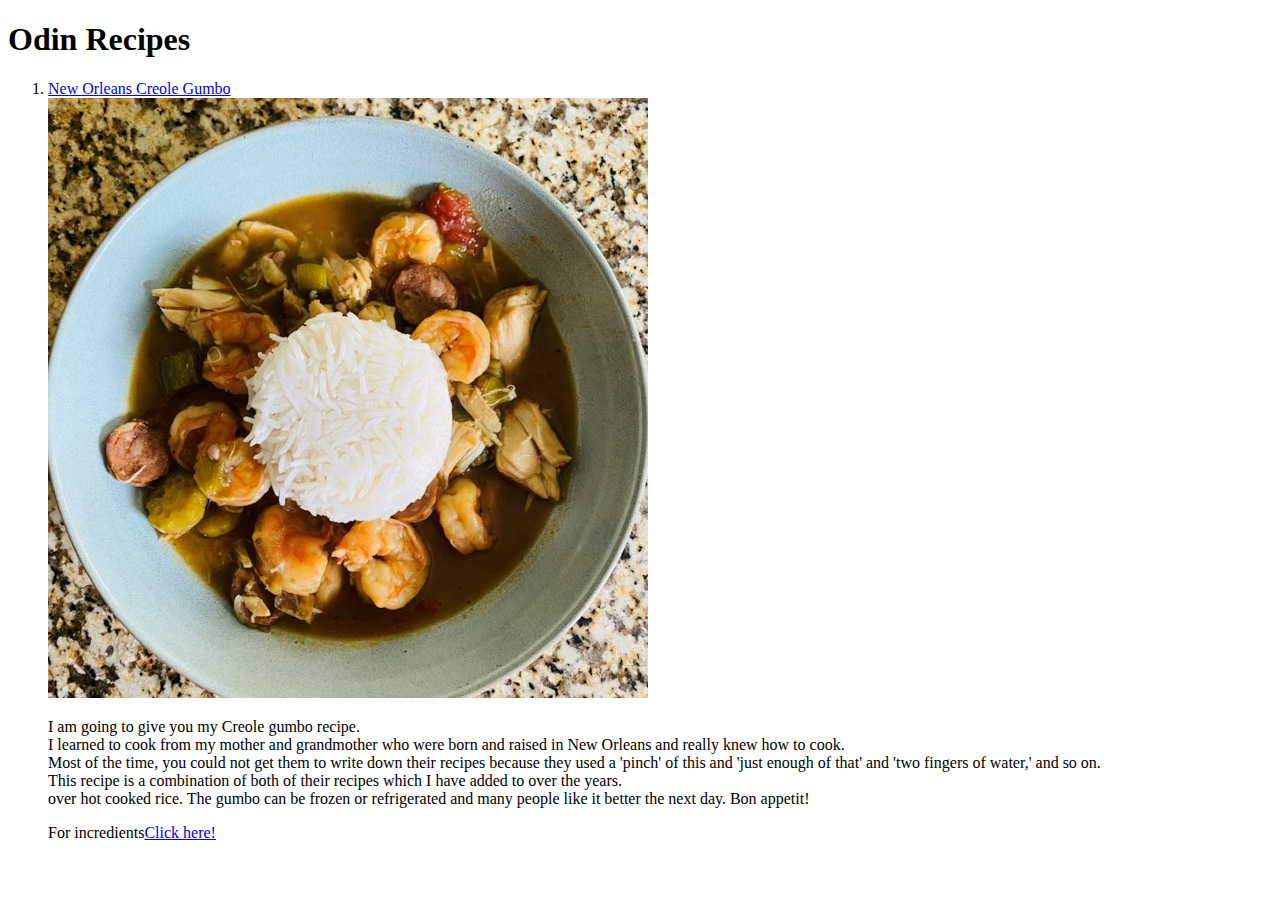
==== index.html @ 8d0160a6 "Added a recipe,Created a folder for receipes and images." ====
<!DOCTYPE html>
<html lang="en">
<head>
    <meta charset="UTF-8">
    <meta http-equiv="X-UA-Compatible" content="IE=edge">
    <meta name="viewport" content="width=device-width, initial-scale=1.0">
    <title>Odin Recipes</title>
</head>
<h1> Odin Recipes</h1>
<ol>
    <li><a href="https://www.allrecipes.com/recipe/216888/good-new-orleans-creole-gumbo/"> New Orleans Creole Gumbo</a></li>
    <img src="/img/external-content.duckduckgo.com.jpeg">
    <p>   
    I am going to give you my Creole gumbo recipe.<br> I learned to cook from my mother and grandmother who were born and raised in New Orleans and really knew how to cook. <br>Most of the time, you could not get them to write down their recipes because they used a 'pinch' of this and 'just enough of that' and 'two fingers of water,' and so on.<br>This recipe is a combination of both of their recipes which I have added to over the years. <br> over hot cooked rice. The gumbo can be frozen or refrigerated and many people like it better the next day. Bon appetit!
    </p>
    <p>For incredients<a href="recipies/gumbo.html">Click here!</a></p>

</ol>


<body> 
    
    
</body>
</html>
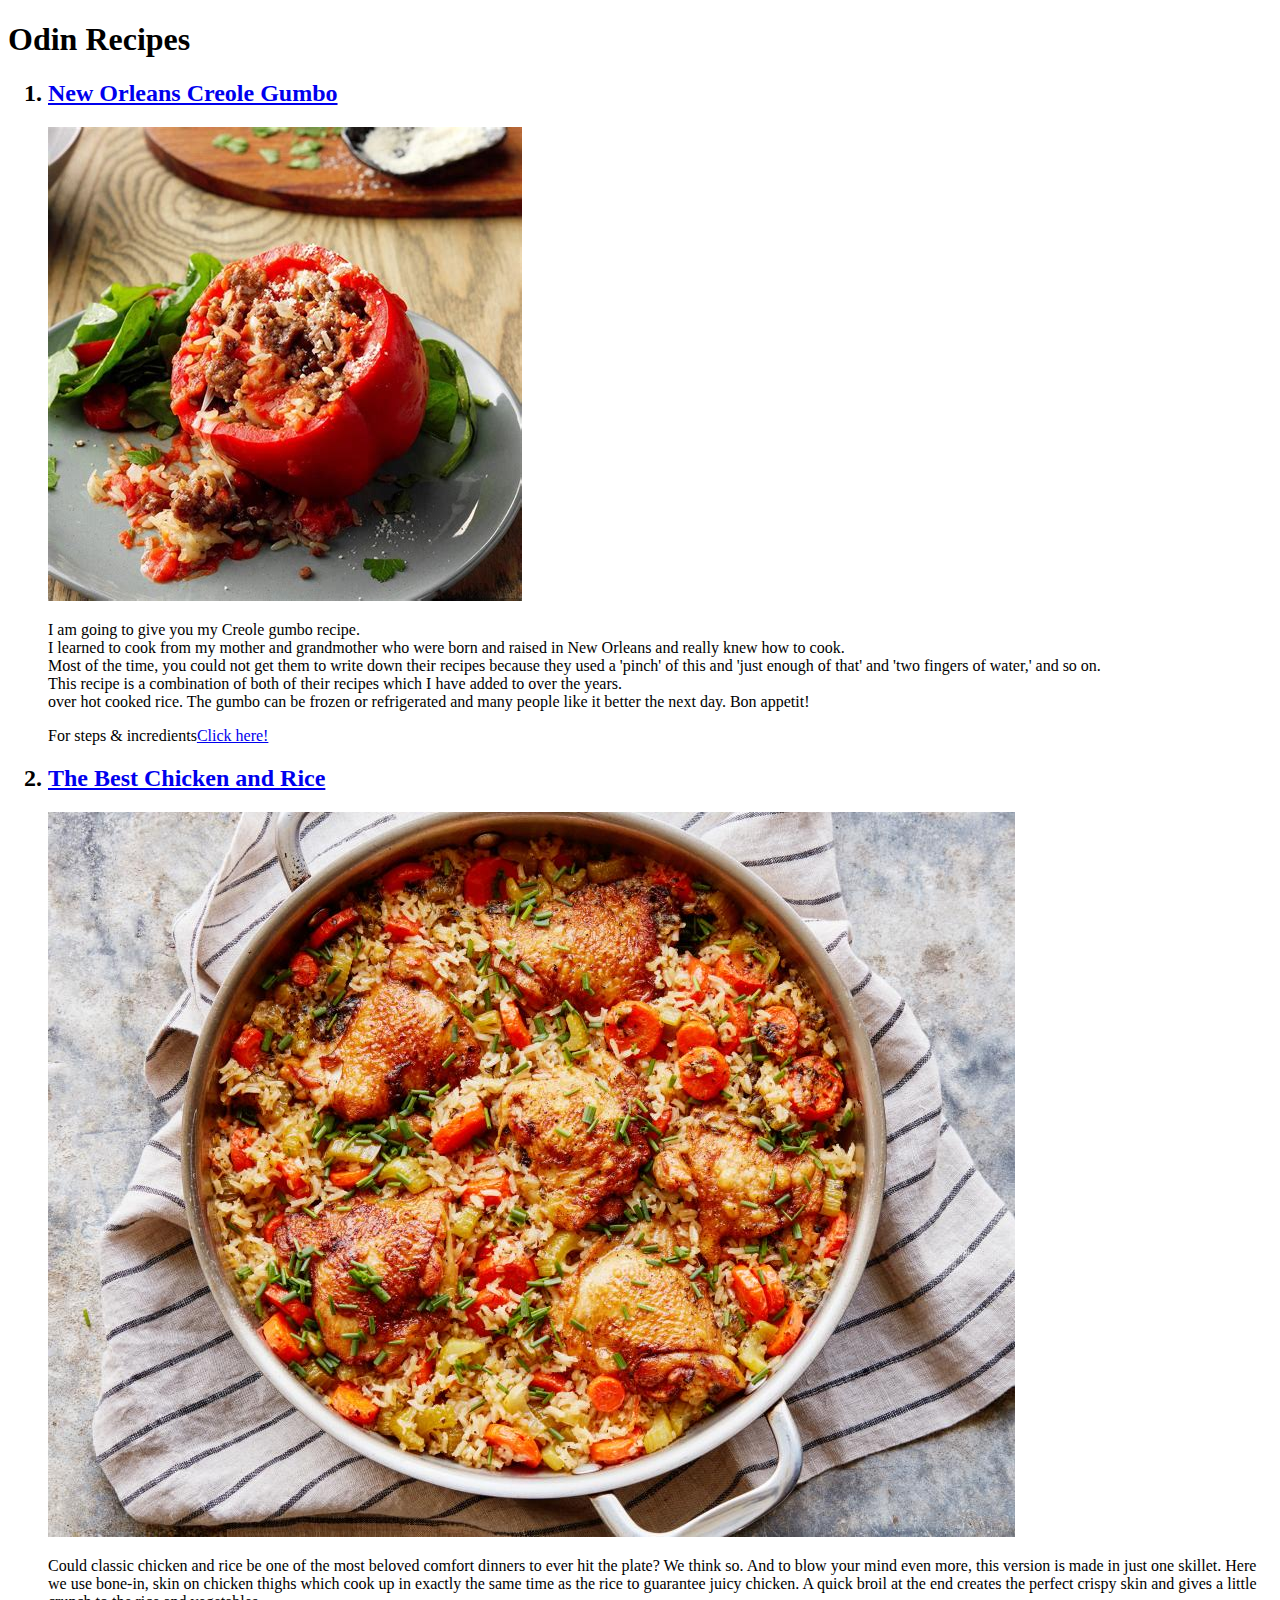
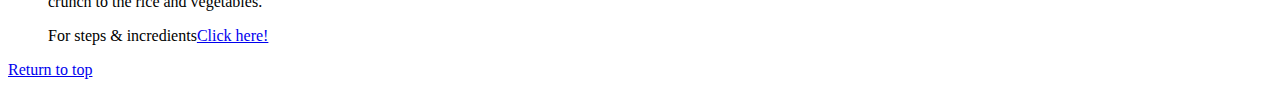
==== commit 56d41705: "#added chicken.html page.#Return to top feature. #modified and added images." ====
--- a/index.html
+++ b/index.html
@@ -6,17 +6,22 @@
     <meta name="viewport" content="width=device-width, initial-scale=1.0">
     <title>Odin Recipes</title>
 </head>
-<h1> Odin Recipes</h1>
+<h1 id="top"> Odin Recipes</h1>
 <ol>
-    <li><a href="https://www.allrecipes.com/recipe/216888/good-new-orleans-creole-gumbo/"> New Orleans Creole Gumbo</a></li>
-    <img src="/img/external-content.duckduckgo.com.jpeg">
+    <h2><li><a href="https://www.allrecipes.com/recipe/216888/good-new-orleans-creole-gumbo/"> New Orleans Creole Gumbo</a></li></h2>
+    <img src="/img/external-content.duckduckgo.com.jpeg" alt="Creole gumbo image here">
     <p>   
     I am going to give you my Creole gumbo recipe.<br> I learned to cook from my mother and grandmother who were born and raised in New Orleans and really knew how to cook. <br>Most of the time, you could not get them to write down their recipes because they used a 'pinch' of this and 'just enough of that' and 'two fingers of water,' and so on.<br>This recipe is a combination of both of their recipes which I have added to over the years. <br> over hot cooked rice. The gumbo can be frozen or refrigerated and many people like it better the next day. Bon appetit!
     </p>
-    <p>For incredients<a href="recipies/gumbo.html">Click here!</a></p>
-
+    <p>For steps & incredients<a href="recipies/gumbo.html">Click here!</a></p>
+   <h2> <li><a href="https://www.foodnetwork.com/recipes/photos/food-network-kitchen-s-best-recipes">The Best Chicken and Rice</a></li></h2>
+    <img src="/img/1583851621211.jpeg" alt="chicken and rice">
+    <p>
+        Could classic chicken and rice be one of the most beloved comfort dinners to ever hit the plate? We think so. And to blow your mind even more, this version is made in just one skillet. Here we use bone-in, skin on chicken thighs which cook up in exactly the same time as the rice to guarantee juicy chicken. A quick broil at the end creates the perfect crispy skin and gives a little crunch to the rice and vegetables.
+    </p>
+    <p>For steps & incredients<a href="recipies/chicken.html">Click here!</a></p>
 </ol>
-
+<a href="#top">Return to top</a>
 
 <body> 
     
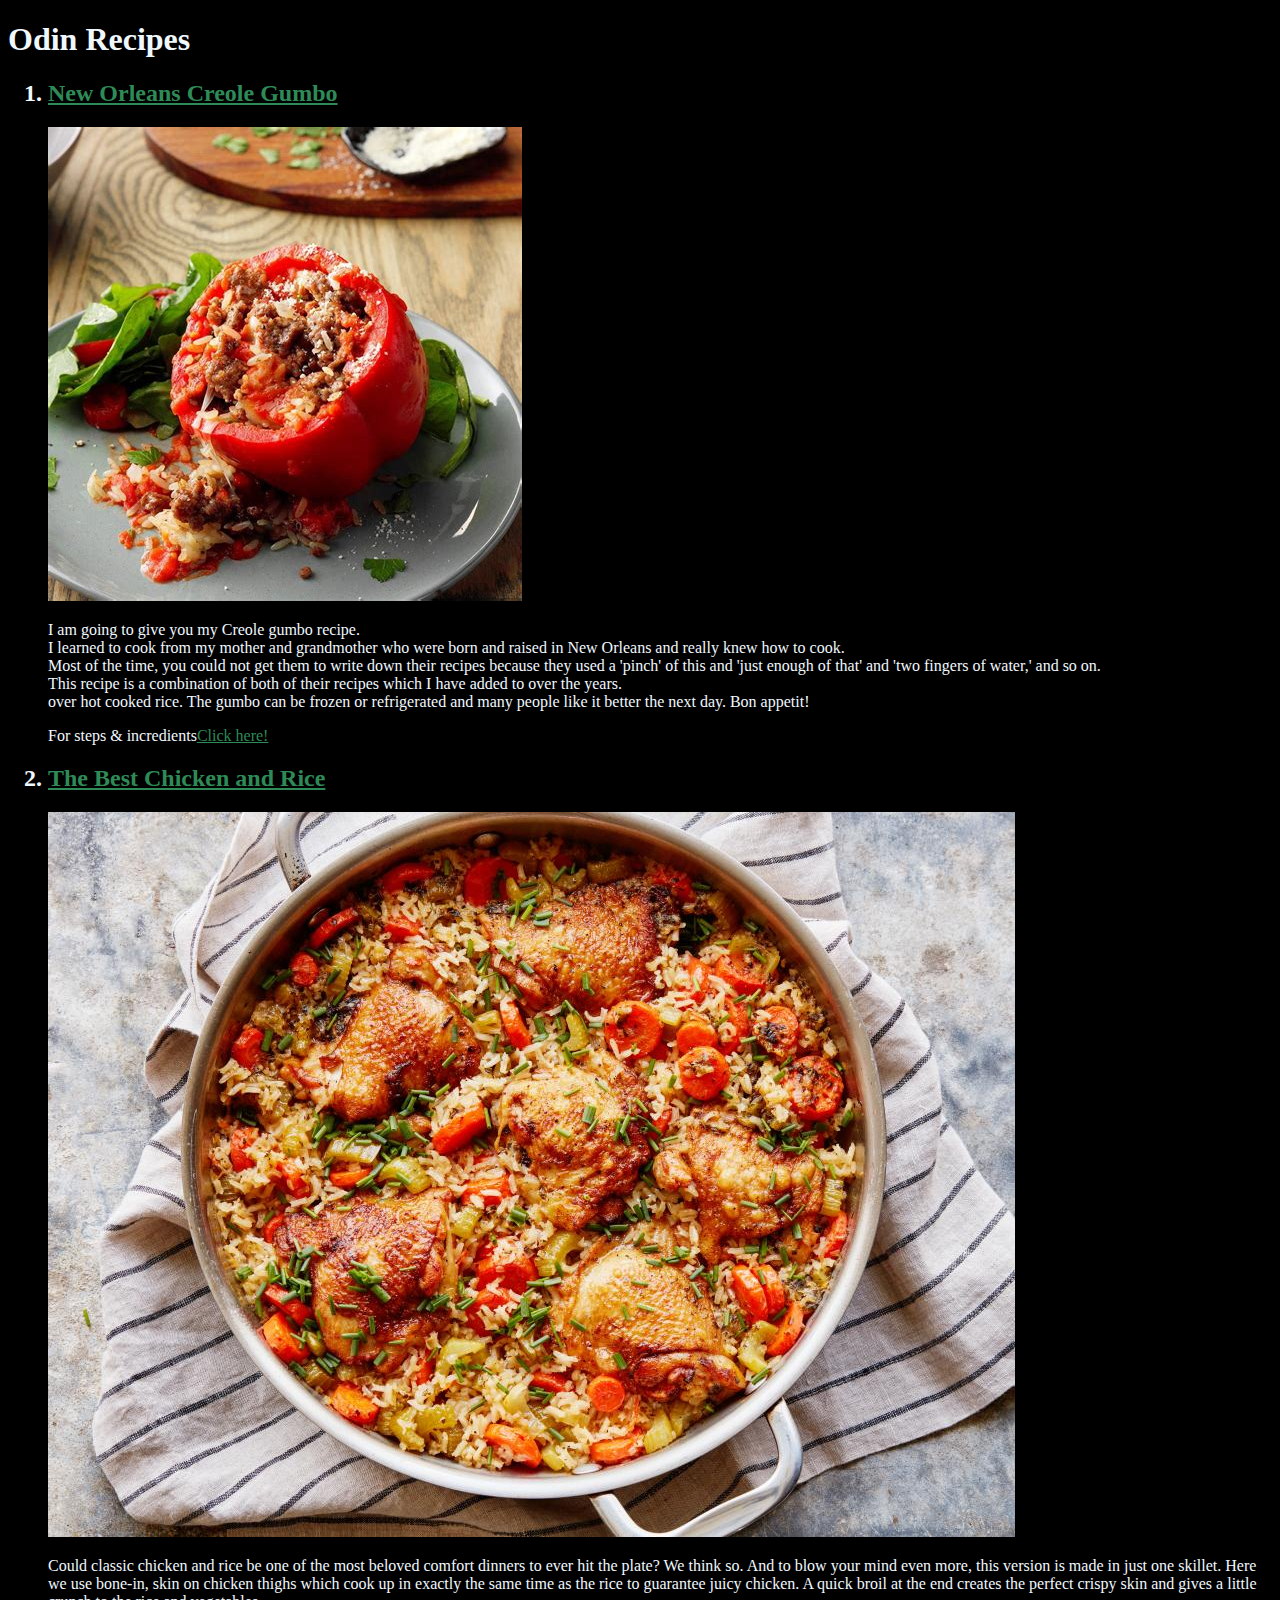
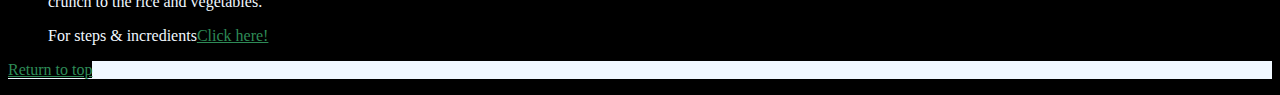
==== commit 99103799: "added style.css" ====
--- a/index.html
+++ b/index.html
@@ -1,9 +1,11 @@
 <!DOCTYPE html>
 <html lang="en">
 <head>
+
     <meta charset="UTF-8">
     <meta http-equiv="X-UA-Compatible" content="IE=edge">
     <meta name="viewport" content="width=device-width, initial-scale=1.0">
+    <link rel="stylesheet" href="/css/style.css">
     <title>Odin Recipes</title>
 </head>
 <h1 id="top"> Odin Recipes</h1>
@@ -21,7 +23,11 @@
     </p>
     <p>For steps & incredients<a href="recipies/chicken.html">Click here!</a></p>
 </ol>
-<a href="#top">Return to top</a>
+
+<div>
+    <p style="background-color: aliceblue;color: black;"> <a href="#top">Return to top</a></p>
+</div>
+
 
 <body> 
     
--- a/css/style.css
+++ b/css/style.css
@@ -0,0 +1,12 @@
+*{
+    background-color: black;
+    color: aliceblue;
+}
+a{
+    color: seagreen;
+    
+}
+#ret
+{
+    background-color: aliceblue;
+}